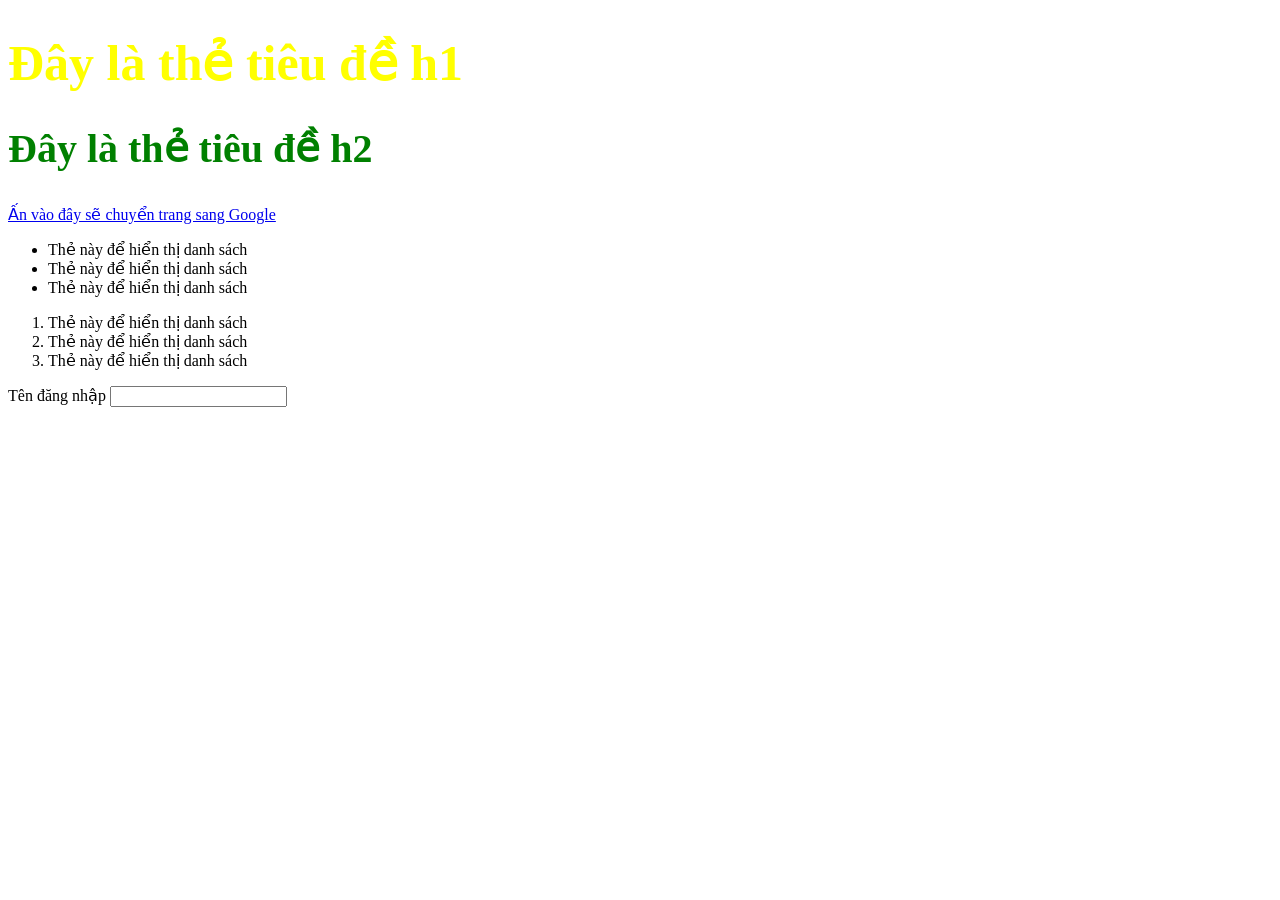
==== index.html @ 8515cb63 "Add common_tags.html reference guide and updated index files" ====
<!DOCTYPE html>
<html lang="en">

<head>
    <meta charset="UTF-8">
    <meta name="viewport" content="width=device-width, initial-scale=1.0">
    <link rel="stylesheet" href="index.css">
    <title>Tên hiển thị trên tab trang web</title>
</head>
<style>
    h1 {
        color: yellow;
        font-size: 50px;
    }

    h2 {
        color: green;
        font-size: 40px;
    }
</style>

<body>
    <h1>Đây là thẻ tiêu đề h1</h1>
    <h2>Đây là thẻ tiêu đề h2</h2>
    <a href="https://www.google.com" target="_blank">Ấn vào đây sẽ chuyển trang sang Google</a>
    <!-- <img src="anh.jpg" alt="Đây là ảnh con mèo"> -->
    <ul>
        <li>Thẻ này để hiển thị danh sách</li>
        <li>Thẻ này để hiển thị danh sách</li>
        <li>Thẻ này để hiển thị danh sách</li>
    </ul>

    <ol>
        <li>Thẻ này để hiển thị danh sách</li>
        <li>Thẻ này để hiển thị danh sách</li>
        <li>Thẻ này để hiển thị danh sách</li>
    </ol>

    <label for="username">Tên đăng nhập</label>
    <input type="text" id="username">
</body>

</html>
---- index.css ----
h1 {
    color: red;
    font-size: 50px;
}

h2 {
    color: green;
    font-size: 40px;
}
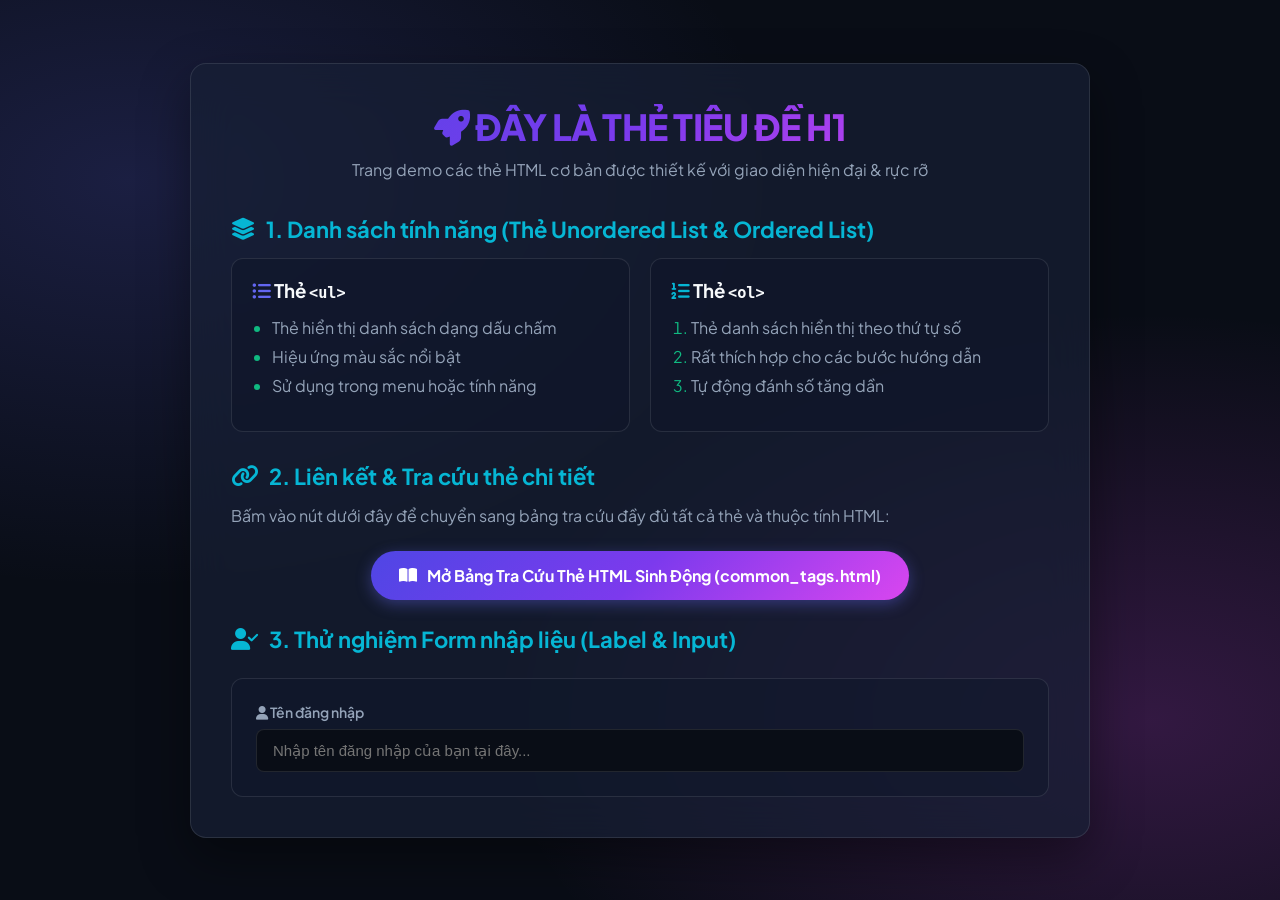
==== commit ebea773f: "Enhance UI with modern Glassmorphism Dark Mode and interactive features" ====
--- a/index.html
+++ b/index.html
@@ -1,43 +1,59 @@
 <!DOCTYPE html>
-<html lang="en">
+<html lang="vi">
 
 <head>
     <meta charset="UTF-8">
     <meta name="viewport" content="width=device-width, initial-scale=1.0">
     <link rel="stylesheet" href="index.css">
-    <title>Tên hiển thị trên tab trang web</title>
+    <link rel="stylesheet" href="https://cdnjs.cloudflare.com/ajax/libs/font-awesome/6.4.0/css/all.min.css">
+    <title>Demo AI - Trang Chủ HTML5 Sinh Động</title>
 </head>
-<style>
-    h1 {
-        color: yellow;
-        font-size: 50px;
-    }
-
-    h2 {
-        color: green;
-        font-size: 40px;
-    }
-</style>
 
 <body>
-    <h1>Đây là thẻ tiêu đề h1</h1>
-    <h2>Đây là thẻ tiêu đề h2</h2>
-    <a href="https://www.google.com" target="_blank">Ấn vào đây sẽ chuyển trang sang Google</a>
-    <!-- <img src="anh.jpg" alt="Đây là ảnh con mèo"> -->
-    <ul>
-        <li>Thẻ này để hiển thị danh sách</li>
-        <li>Thẻ này để hiển thị danh sách</li>
-        <li>Thẻ này để hiển thị danh sách</li>
-    </ul>
+    <div class="main-wrapper">
+        <header>
+            <h1><i class="fa-rocket fa-solid"></i> ĐÂY LÀ THẺ TIÊU ĐỀ H1</h1>
+            <p class="subtitle">Trang demo các thẻ HTML cơ bản được thiết kế với giao diện hiện đại & rực rỡ</p>
+        </header>
 
-    <ol>
-        <li>Thẻ này để hiển thị danh sách</li>
-        <li>Thẻ này để hiển thị danh sách</li>
-        <li>Thẻ này để hiển thị danh sách</li>
-    </ol>
+        <h2><i class="fa-solid fa-layer-group"></i> 1. Danh sách tính năng (Thẻ Unordered List & Ordered List)</h2>
+        <div class="card-grid">
+            <div class="info-card">
+                <h3><i class="fa-solid fa-list-ul" style="color: #6366f1;"></i> Thẻ <code>&lt;ul&gt;</code></h3>
+                <ul>
+                    <li>Thẻ hiển thị danh sách dạng dấu chấm</li>
+                    <li>Hiệu ứng màu sắc nổi bật</li>
+                    <li>Sử dụng trong menu hoặc tính năng</li>
+                </ul>
+            </div>
 
-    <label for="username">Tên đăng nhập</label>
-    <input type="text" id="username">
+            <div class="info-card">
+                <h3><i class="fa-solid fa-list-ol" style="color: #06b6d4;"></i> Thẻ <code>&lt;ol&gt;</code></h3>
+                <ol>
+                    <li>Thẻ danh sách hiển thị theo thứ tự số</li>
+                    <li>Rất thích hợp cho các bước hướng dẫn</li>
+                    <li>Tự động đánh số tăng dần</li>
+                </ol>
+            </div>
+        </div>
+
+        <h2><i class="fa-solid fa-link"></i> 2. Liên kết & Tra cứu thẻ chi tiết</h2>
+        <p style="margin-bottom: 20px; color: var(--text-secondary);">
+            Bấm vào nút dưới đây để chuyển sang bảng tra cứu đầy đủ tất cả thẻ và thuộc tính HTML:
+        </p>
+        
+        <div style="text-align: center; margin: 25px 0;">
+            <a href="common_tags.html" class="btn-link">
+                <i class="fa-solid fa-book-open"></i> Mở Bảng Tra Cứu Thẻ HTML Sinh Động (common_tags.html)
+            </a>
+        </div>
+
+        <h2><i class="fa-solid fa-user-check"></i> 3. Thử nghiệm Form nhập liệu (Label & Input)</h2>
+        <div class="form-box">
+            <label for="username"><i class="fa-solid fa-user"></i> Tên đăng nhập</label>
+            <input type="text" id="username" placeholder="Nhập tên đăng nhập của bạn tại đây...">
+        </div>
+    </div>
 </body>
 
 </html>
--- a/index.css
+++ b/index.css
@@ -1,9 +1,167 @@
+/* Core Design System & Tokens */
+@import url('https://fonts.googleapis.com/css2?family=Plus+Jakarta+Sans:wght@400;500;600;700;800&family=Fira+Code:wght@400;600&display=swap');
+
+:root {
+    --primary: #6366f1;
+    --primary-gradient: linear-gradient(135deg, #4f46e5 0%, #7c3aed 50%, #d946ef 100%);
+    --bg-dark: #090d16;
+    --card-bg: rgba(23, 32, 54, 0.7);
+    --card-border: rgba(255, 255, 255, 0.1);
+    --text-primary: #f8fafc;
+    --text-secondary: #94a3b8;
+    --accent-emerald: #10b981;
+    --accent-amber: #f59e0b;
+    --accent-cyan: #06b6d4;
+    --radius: 16px;
+}
+
+* {
+    box-sizing: border-box;
+    margin: 0;
+    padding: 0;
+}
+
+body {
+    font-family: 'Plus Jakarta Sans', sans-serif;
+    background-color: var(--bg-dark);
+    background-image: 
+        radial-gradient(at 10% 20%, rgba(99, 102, 241, 0.2) 0px, transparent 40%),
+        radial-gradient(at 90% 80%, rgba(217, 70, 239, 0.2) 0px, transparent 40%);
+    background-attachment: fixed;
+    color: var(--text-primary);
+    min-height: 100vh;
+    padding: 40px 20px;
+    display: flex;
+    justify-content: center;
+    align-items: center;
+}
+
+.main-wrapper {
+    max-width: 900px;
+    width: 100%;
+    background: var(--card-bg);
+    backdrop-filter: blur(20px);
+    -webkit-backdrop-filter: blur(20px);
+    border: 1px solid var(--card-border);
+    border-radius: var(--radius);
+    padding: 40px;
+    box-shadow: 0 20px 50px rgba(0, 0, 0, 0.4);
+}
+
+header {
+    text-align: center;
+    margin-bottom: 35px;
+}
+
 h1 {
-    color: red;
-    font-size: 50px;
+    font-size: 36px;
+    font-weight: 800;
+    background: var(--primary-gradient);
+    -webkit-background-clip: text;
+    -webkit-text-fill-color: transparent;
+    margin-bottom: 10px;
+    letter-spacing: -0.5px;
 }
 
 h2 {
-    color: green;
-    font-size: 40px;
+    font-size: 22px;
+    color: var(--accent-cyan);
+    margin: 25px 0 15px 0;
+    display: flex;
+    align-items: center;
+    gap: 10px;
+}
+
+p.subtitle {
+    color: var(--text-secondary);
+    font-size: 16px;
+}
+
+.card-grid {
+    display: grid;
+    grid-template-columns: repeat(auto-fit, minmax(250px, 1fr));
+    gap: 20px;
+    margin-bottom: 30px;
+}
+
+.info-card {
+    background: rgba(15, 23, 42, 0.6);
+    border: 1px solid var(--card-border);
+    border-radius: 12px;
+    padding: 20px;
+    transition: all 0.3s ease;
+}
+
+.info-card:hover {
+    border-color: var(--primary);
+    transform: translateY(-4px);
+    box-shadow: 0 10px 25px rgba(99, 102, 241, 0.2);
+}
+
+.btn-link {
+    display: inline-flex;
+    align-items: center;
+    gap: 10px;
+    background: var(--primary-gradient);
+    color: white;
+    text-decoration: none;
+    font-weight: 700;
+    padding: 14px 28px;
+    border-radius: 30px;
+    transition: all 0.3s ease;
+    box-shadow: 0 4px 15px rgba(99, 102, 241, 0.4);
+}
+
+.btn-link:hover {
+    transform: translateY(-2px) scale(1.02);
+    box-shadow: 0 8px 25px rgba(217, 70, 239, 0.5);
+}
+
+/* Custom list styling */
+ul, ol {
+    padding-left: 20px;
+    margin: 15px 0;
+}
+
+li {
+    margin-bottom: 8px;
+    color: var(--text-secondary);
+}
+
+li::marker {
+    color: var(--accent-emerald);
+}
+
+/* Form Styles */
+.form-box {
+    background: rgba(15, 23, 42, 0.5);
+    padding: 24px;
+    border-radius: 12px;
+    border: 1px solid var(--card-border);
+    margin-top: 25px;
+}
+
+label {
+    display: block;
+    font-size: 14px;
+    font-weight: 600;
+    color: var(--text-secondary);
+    margin-bottom: 8px;
+}
+
+input[type="text"] {
+    width: 100%;
+    padding: 12px 16px;
+    background: #090d16;
+    border: 1px solid var(--card-border);
+    border-radius: 8px;
+    color: white;
+    font-size: 15px;
+    outline: none;
+    transition: border 0.3s ease;
+}
+
+input[type="text"]:focus {
+    border-color: var(--primary);
+    box-shadow: 0 0 12px rgba(99, 102, 241, 0.3);
 }
